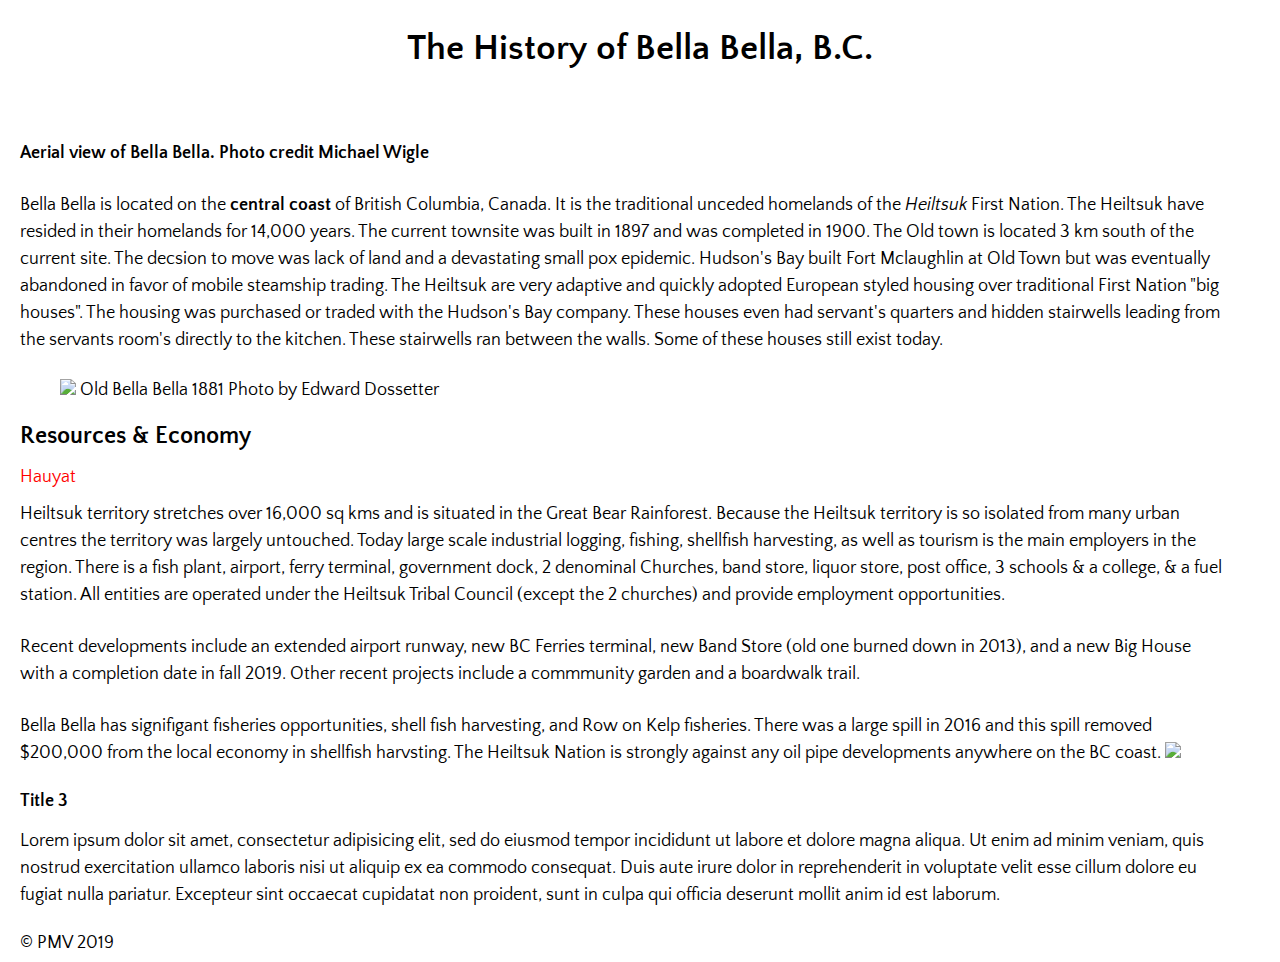
==== index.html @ 3f9d766c "Add files via upload" ====
<!DOCTYPE html>
<html lang="en">
<head>
  <title> Bella Bella, BC </title>
  <meta charset="uft-8">
  <link rel="stylesheet" href="style.css">
  <link href="https://fonts.googleapis.com/css?family=Quattrocento+Sans&display=swap" rel="stylesheet">
</head>
<body>
  <header>
    <h1> The History of Bella Bella, B.C. </h1>
    <img src="images/bellabella.jpg" alt "Bella Bella, BC">
    <h5> Aerial view of Bella Bella. Photo credit Michael Wigle </h5>

  </header>
  <section>
<p>Bella Bella is located on the <strong>central coast </strong> of British Columbia, Canada. It is the traditional unceded homelands of the <em>Heiltsuk</em> First Nation. The Heiltsuk have resided in their homelands for 14,000 years. The current townsite was built in 1897 and was completed in 1900. The Old town is located 3 km south of the current site. The decsion to move was lack of land and a devastating small pox epidemic. Hudson's Bay built Fort Mclaughlin at Old Town but was eventually abandoned in favor of mobile steamship trading. The Heiltsuk are very adaptive and quickly adopted European styled housing over traditional First Nation "big houses". The housing was purchased or traded with the Hudson's Bay company. These houses even had servant's quarters and hidden stairwells leading from the servants room's directly to the kitchen. These stairwells ran between the walls. Some of these houses still exist today.
  <figure>
  <img src="images/qlc.jpg">
  <figurecaption>Old Bella Bella 1881 Photo by Edward Dossetter </figurecaption></figure>
 </p>
  </section>
 <h2> Resources & Economy </h2>
 <a href="https://www.hauyat.ca/home.html"> Hauyat </a>
<p>
  Heiltsuk territory stretches over 16,000 sq kms and is situated in the Great Bear Rainforest. Because the Heiltsuk territory is so isolated from many urban centres the territory was largely untouched. Today large scale industrial logging, fishing, shellfish harvesting, as well as tourism is the main employers in the region. There is a fish plant, airport, ferry terminal, government dock, 2 denominal Churches, band store, liquor store, post office, 3 schools & a college, & a fuel station. All entities are operated under the Heiltsuk Tribal Council (except the 2 churches) and provide employment opportunities.
</p>
<p> Recent developments include an extended airport runway, new BC Ferries terminal, new Band Store (old one burned down in 2013), and a new Big House with a completion date in fall 2019. Other recent projects include a commmunity garden and a boardwalk trail. </p>

<p> Bella Bella has signifigant fisheries opportunities, shell fish harvesting, and Row on Kelp fisheries. There was a large spill in 2016 and this spill removed $200,000 from the local economy in shellfish harvsting. The Heiltsuk Nation is strongly against any oil pipe developments anywhere on the BC coast. <img src="images/nathanstewart.jpg">
<h3> Title 3 </h3>
 <p> Lorem ipsum dolor sit amet, consectetur adipisicing elit, sed do eiusmod tempor incididunt ut labore et dolore magna aliqua. Ut enim ad minim veniam, quis nostrud exercitation ullamco laboris nisi ut aliquip ex ea commodo consequat. Duis aute irure dolor in reprehenderit in voluptate velit esse cillum dolore eu fugiat nulla pariatur. Excepteur sint occaecat cupidatat non proident, sunt in culpa qui officia deserunt mollit anim id est laborum. </p>




    <section>
    </section>
    <footer> &copy PMV 2019
      </footer
</body>
</html>
---- style.css ----
/* Website Styles */

* {
  font-size: 100%;
}

body {
  background-color: white;
  color: black;
  font-family: 'Quattrocento Sans', sans-serif;
  font-size: 18px;
  margin: 10px 20px 10px;
  line-height: 1;
}

h1 {
  font-size: 36px;
}

h2 {
  font-size: 24px;
}

h3 {
  font-size: 18px;
}

h1 h2 h3 {
  font-weight: normal;
  font-style: italic;
  margin-bottom: 20px;
}

p {
  line-height: 1.5;
}

h1 {
  text-align: center;
}

a:link,
a:focus,
a:active {
  text-decoration: none;
  color:red;
}

a:hover {
  text-decoration: underline;
}

a:visited {
  color: black;
}

p {
  margin-top: 15px;
  margin-bottom: 25px;
  margin-right: 35px;
  margin-left: 0;
  }

h1 {
  margin: 30px 0;
}

{ */
 border: 1px solid red; */
}

h1 {
  border-bottom: 1px solid black:
}

header {
  border-bottom: 5px solid grey:
}
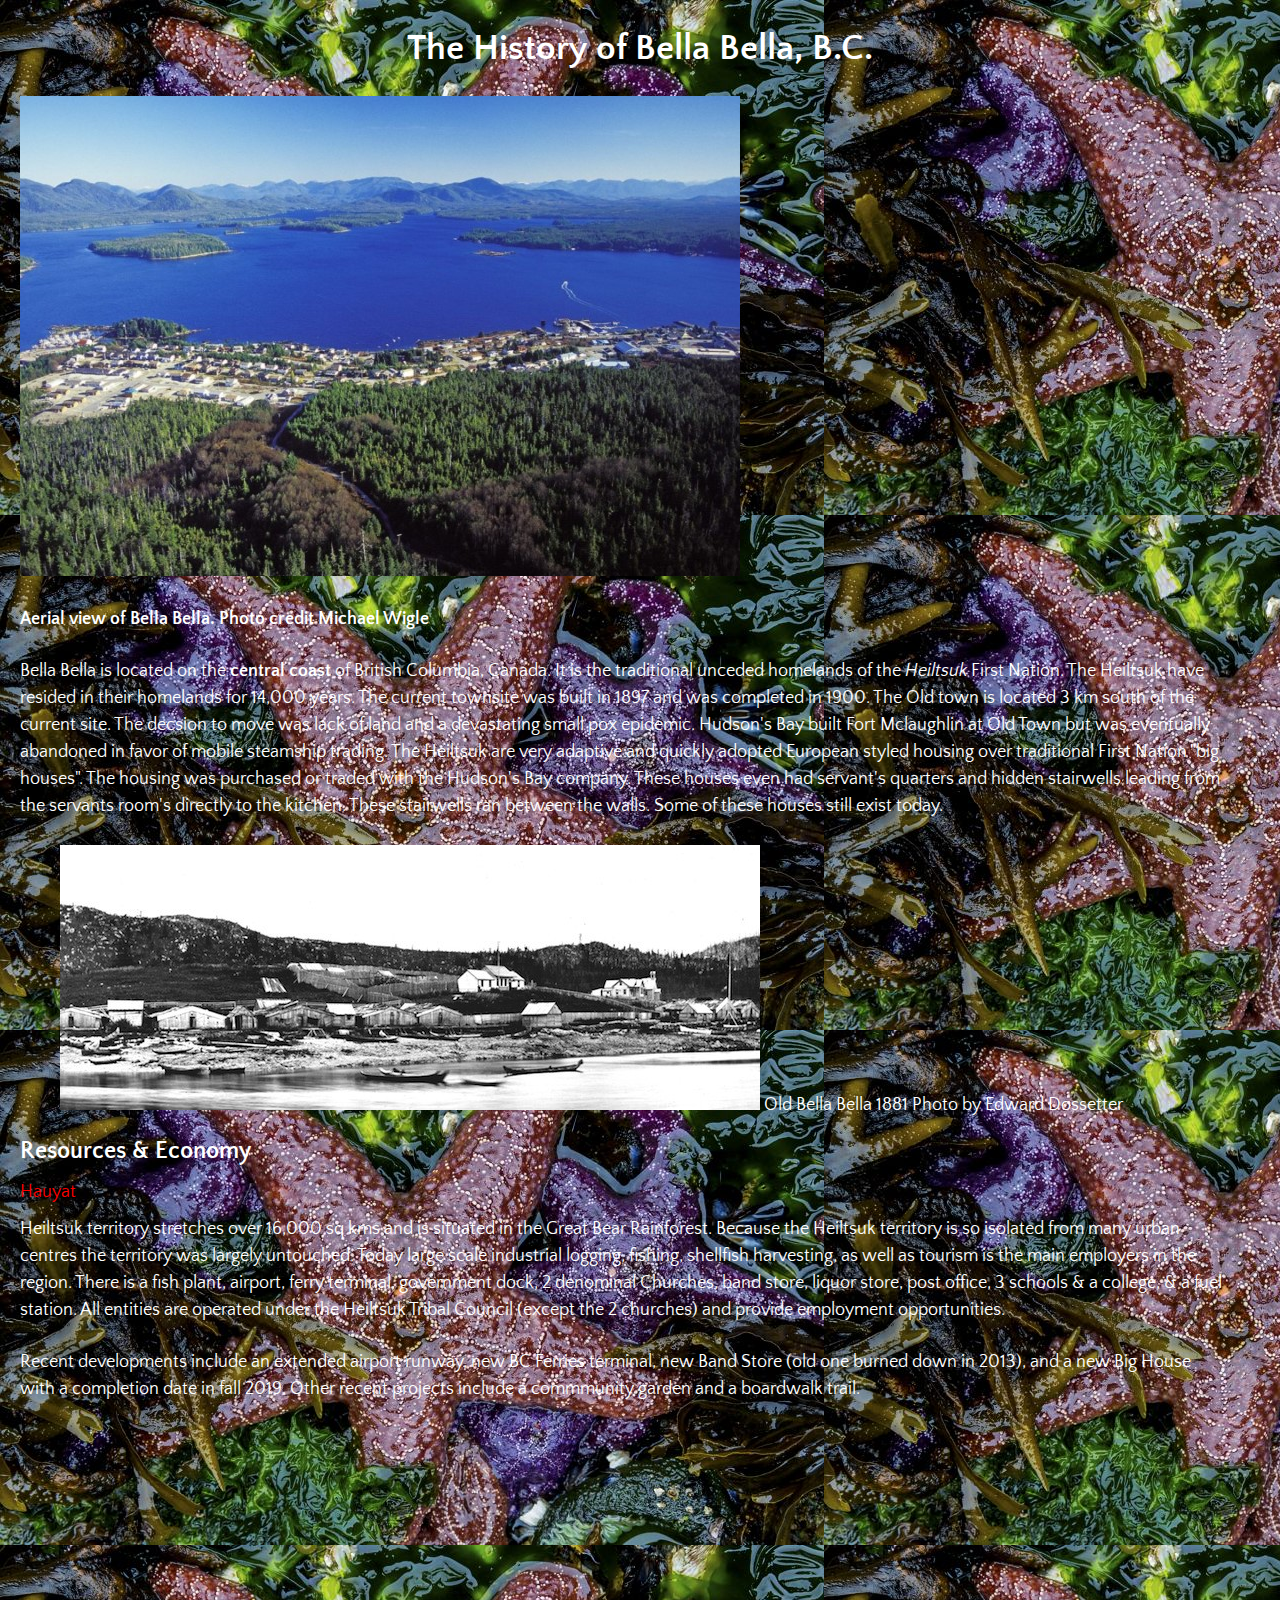
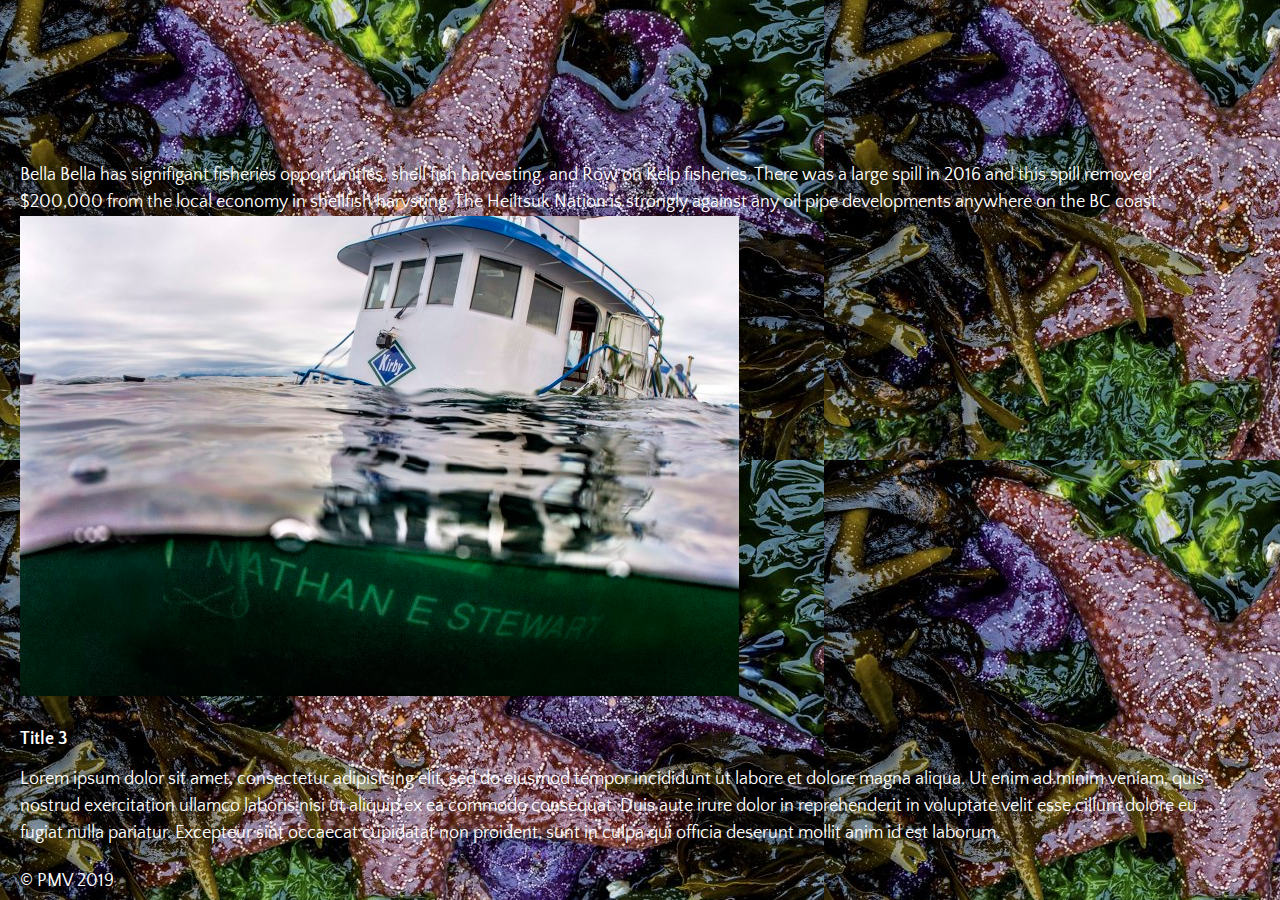
==== commit 4df88617: "Add files via upload" ====
--- a/index.html
+++ b/index.html
@@ -26,6 +26,7 @@
   Heiltsuk territory stretches over 16,000 sq kms and is situated in the Great Bear Rainforest. Because the Heiltsuk territory is so isolated from many urban centres the territory was largely untouched. Today large scale industrial logging, fishing, shellfish harvesting, as well as tourism is the main employers in the region. There is a fish plant, airport, ferry terminal, government dock, 2 denominal Churches, band store, liquor store, post office, 3 schools & a college, & a fuel station. All entities are operated under the Heiltsuk Tribal Council (except the 2 churches) and provide employment opportunities.
 </p>
 <p> Recent developments include an extended airport runway, new BC Ferries terminal, new Band Store (old one burned down in 2013), and a new Big House with a completion date in fall 2019. Other recent projects include a commmunity garden and a boardwalk trail. </p>
+<div> <iframe width="560" height="315" src="https://www.youtube.com/embed/jH8vxFxHGlI" frameborder="0" allow="accelerometer; autoplay; encrypted-media; gyroscope; picture-in-picture" allowfullscreen></iframe> </div>
 
 <p> Bella Bella has signifigant fisheries opportunities, shell fish harvesting, and Row on Kelp fisheries. There was a large spill in 2016 and this spill removed $200,000 from the local economy in shellfish harvsting. The Heiltsuk Nation is strongly against any oil pipe developments anywhere on the BC coast. <img src="images/nathanstewart.jpg">
 <h3> Title 3 </h3>
--- a/style.css
+++ b/style.css
@@ -6,11 +6,13 @@
 
 body {
   background-color: white;
-  color: black;
+  color: white;
   font-family: 'Quattrocento Sans', sans-serif;
   font-size: 18px;
   margin: 10px 20px 10px;
   line-height: 1;
+  background-image: url(images/ianm.jpg);
+  background-repeat: repeat;
 }
 
 h1 {
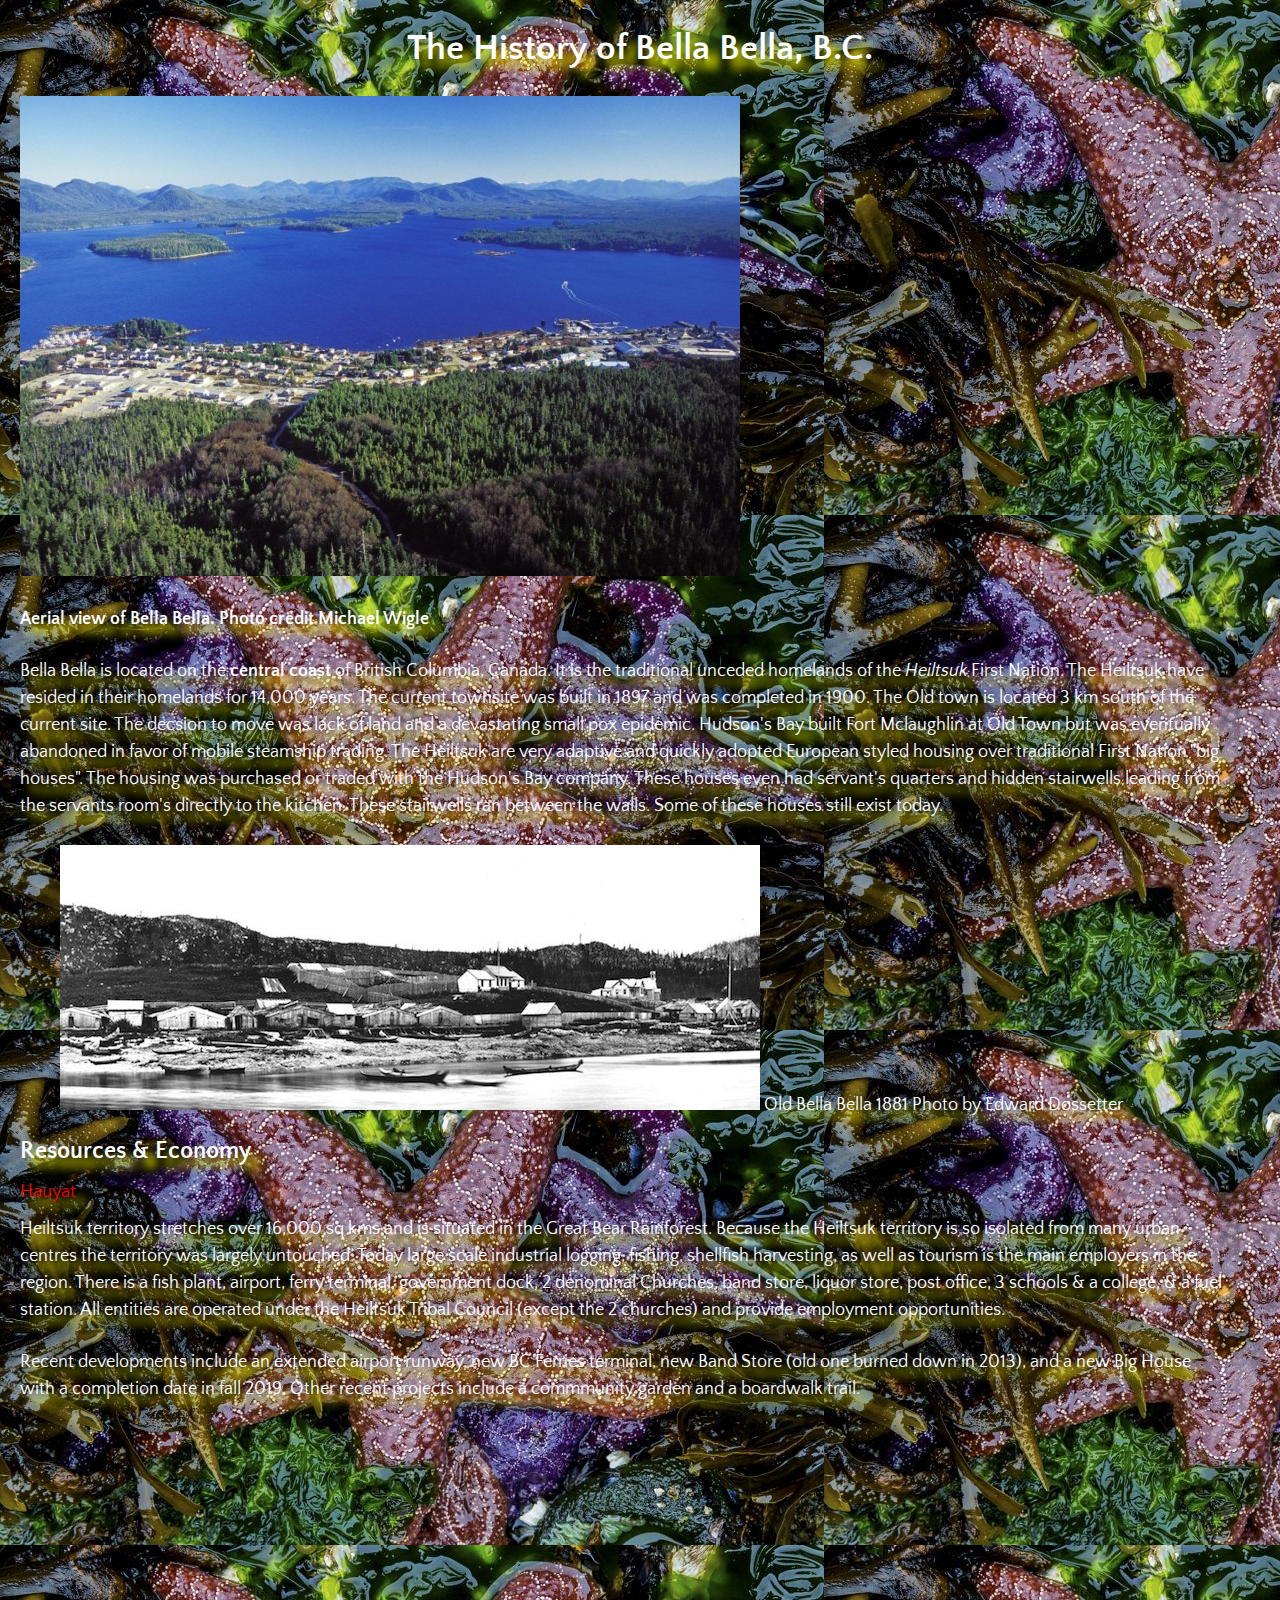
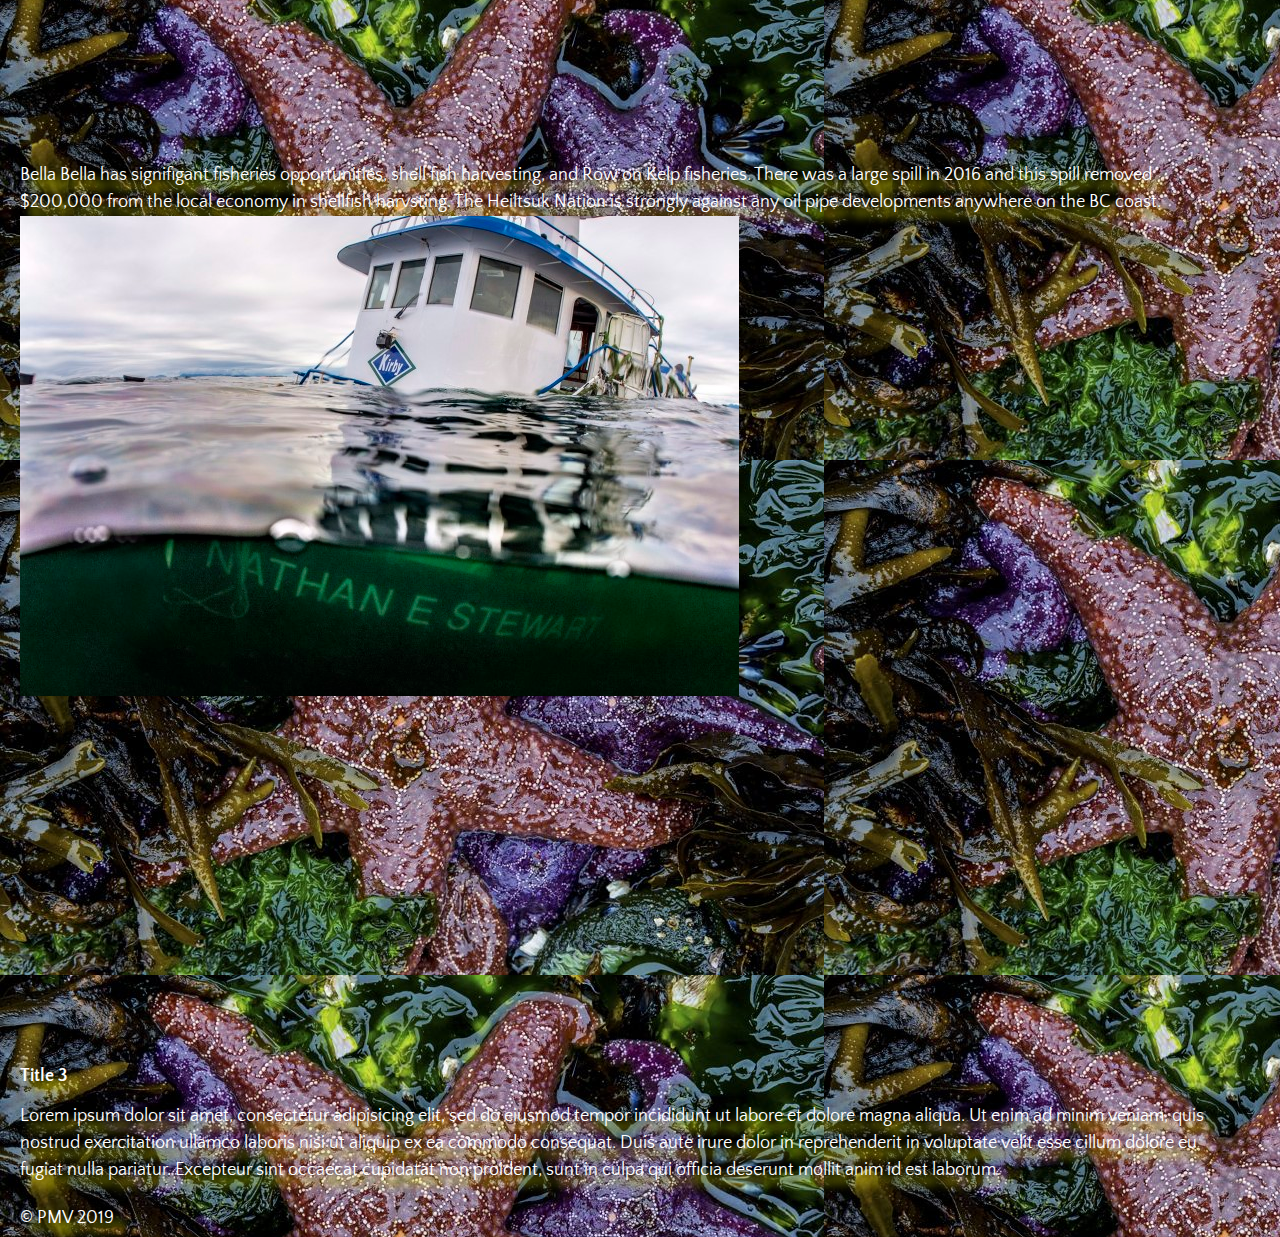
==== commit 8b3867b2: "Add files via upload" ====
--- a/index.html
+++ b/index.html
@@ -29,6 +29,7 @@
 <div> <iframe width="560" height="315" src="https://www.youtube.com/embed/jH8vxFxHGlI" frameborder="0" allow="accelerometer; autoplay; encrypted-media; gyroscope; picture-in-picture" allowfullscreen></iframe> </div>
 
 <p> Bella Bella has signifigant fisheries opportunities, shell fish harvesting, and Row on Kelp fisheries. There was a large spill in 2016 and this spill removed $200,000 from the local economy in shellfish harvsting. The Heiltsuk Nation is strongly against any oil pipe developments anywhere on the BC coast. <img src="images/nathanstewart.jpg">
+  <div> <iframe width="560" height="315" src="https://www.youtube.com/embed/H-m509d4HgE" frameborder="0" allow="accelerometer; autoplay; encrypted-media; gyroscope; picture-in-picture" allowfullscreen></iframe> </div>
 <h3> Title 3 </h3>
  <p> Lorem ipsum dolor sit amet, consectetur adipisicing elit, sed do eiusmod tempor incididunt ut labore et dolore magna aliqua. Ut enim ad minim veniam, quis nostrud exercitation ullamco laboris nisi ut aliquip ex ea commodo consequat. Duis aute irure dolor in reprehenderit in voluptate velit esse cillum dolore eu fugiat nulla pariatur. Excepteur sint occaecat cupidatat non proident, sunt in culpa qui officia deserunt mollit anim id est laborum. </p>
 
--- a/style.css
+++ b/style.css
@@ -8,6 +8,7 @@
   background-color: white;
   color: white;
   font-family: 'Quattrocento Sans', sans-serif;
+  text-shadow: 10px 10px 10px yellow;
   font-size: 18px;
   margin: 10px 20px 10px;
   line-height: 1;
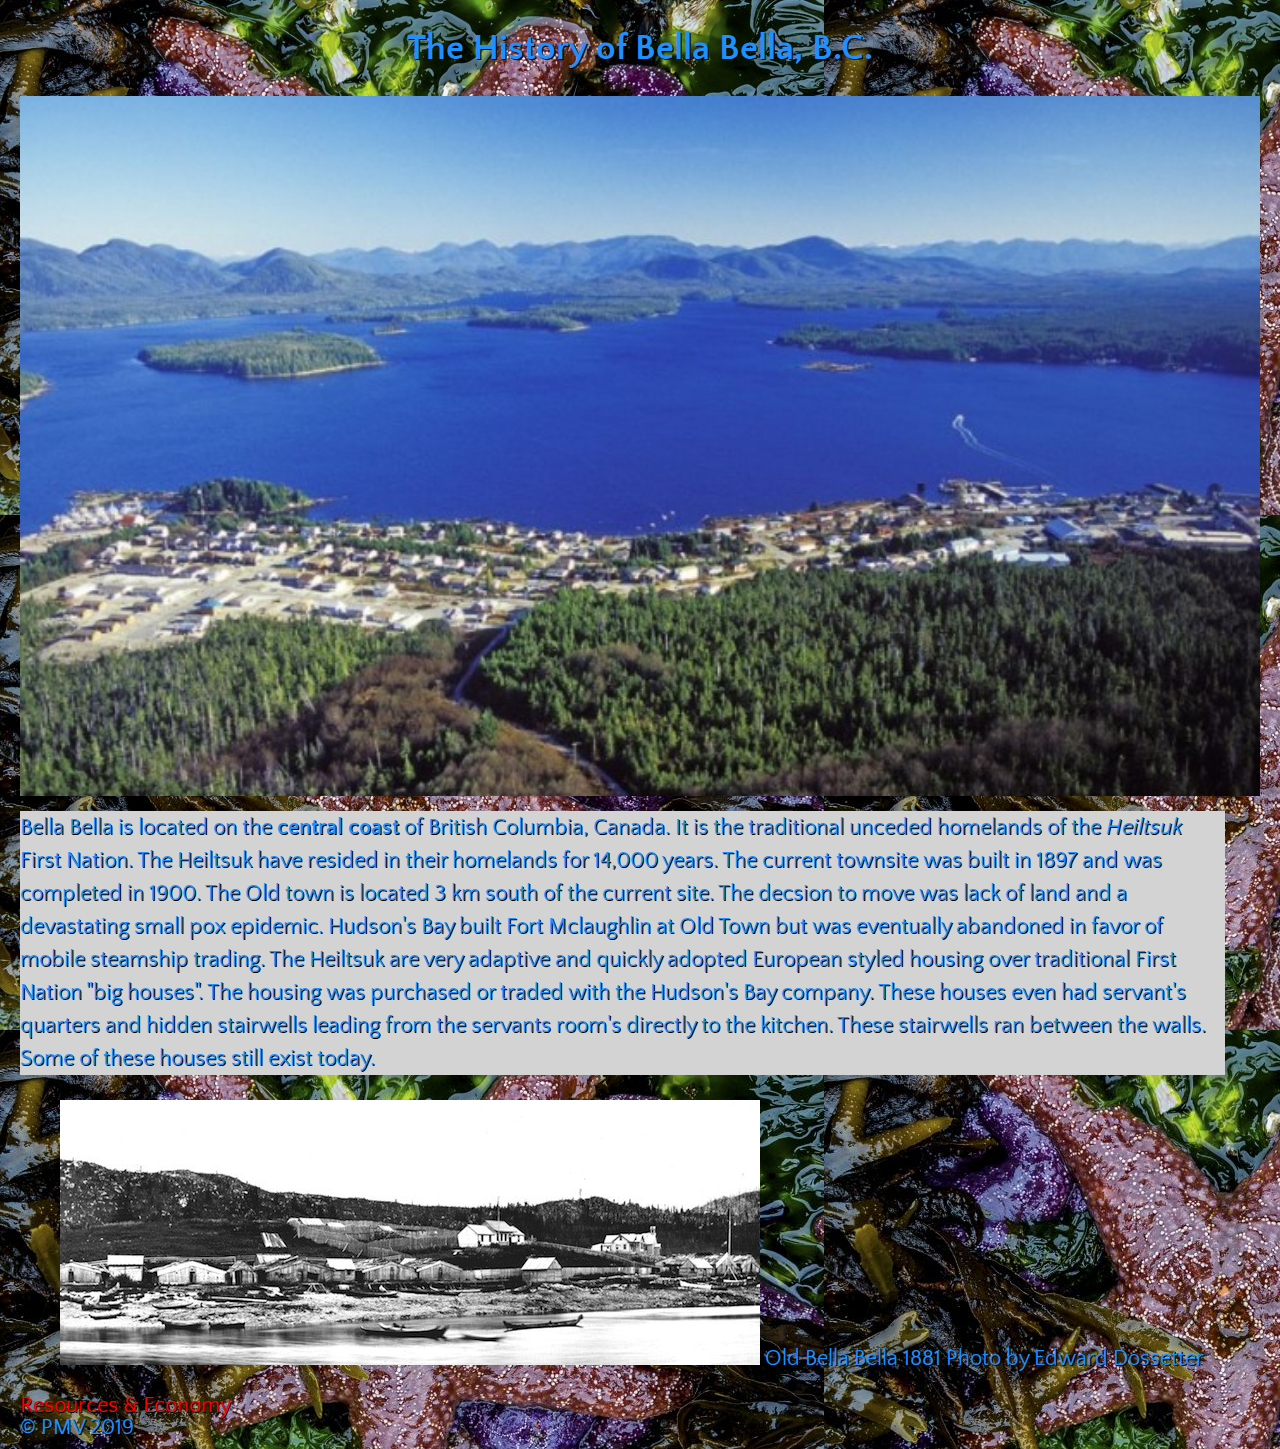
==== commit ea8e4a92: "Add files via upload" ====
--- a/index.html
+++ b/index.html
@@ -9,10 +9,15 @@
 <body>
   <header>
     <h1> The History of Bella Bella, B.C. </h1>
-    <img src="images/bellabella.jpg" alt "Bella Bella, BC">
-    <h5> Aerial view of Bella Bella. Photo credit Michael Wigle </h5>
+<!--    <img src="images/bellabella.jpg" alt "Bella Bella, BC">
+    <h5> Aerial view of Bella Bella. Photo credit Michael Wigle </h5><-->
 
   </header>
+  <div class="banner">
+<section>
+</section>
+
+  </div>
   <section>
 <p>Bella Bella is located on the <strong>central coast </strong> of British Columbia, Canada. It is the traditional unceded homelands of the <em>Heiltsuk</em> First Nation. The Heiltsuk have resided in their homelands for 14,000 years. The current townsite was built in 1897 and was completed in 1900. The Old town is located 3 km south of the current site. The decsion to move was lack of land and a devastating small pox epidemic. Hudson's Bay built Fort Mclaughlin at Old Town but was eventually abandoned in favor of mobile steamship trading. The Heiltsuk are very adaptive and quickly adopted European styled housing over traditional First Nation "big houses". The housing was purchased or traded with the Hudson's Bay company. These houses even had servant's quarters and hidden stairwells leading from the servants room's directly to the kitchen. These stairwells ran between the walls. Some of these houses still exist today.
   <figure>
@@ -20,18 +25,7 @@
   <figurecaption>Old Bella Bella 1881 Photo by Edward Dossetter </figurecaption></figure>
  </p>
   </section>
- <h2> Resources & Economy </h2>
- <a href="https://www.hauyat.ca/home.html"> Hauyat </a>
-<p>
-  Heiltsuk territory stretches over 16,000 sq kms and is situated in the Great Bear Rainforest. Because the Heiltsuk territory is so isolated from many urban centres the territory was largely untouched. Today large scale industrial logging, fishing, shellfish harvesting, as well as tourism is the main employers in the region. There is a fish plant, airport, ferry terminal, government dock, 2 denominal Churches, band store, liquor store, post office, 3 schools & a college, & a fuel station. All entities are operated under the Heiltsuk Tribal Council (except the 2 churches) and provide employment opportunities.
-</p>
-<p> Recent developments include an extended airport runway, new BC Ferries terminal, new Band Store (old one burned down in 2013), and a new Big House with a completion date in fall 2019. Other recent projects include a commmunity garden and a boardwalk trail. </p>
-<div> <iframe width="560" height="315" src="https://www.youtube.com/embed/jH8vxFxHGlI" frameborder="0" allow="accelerometer; autoplay; encrypted-media; gyroscope; picture-in-picture" allowfullscreen></iframe> </div>
-
-<p> Bella Bella has signifigant fisheries opportunities, shell fish harvesting, and Row on Kelp fisheries. There was a large spill in 2016 and this spill removed $200,000 from the local economy in shellfish harvsting. The Heiltsuk Nation is strongly against any oil pipe developments anywhere on the BC coast. <img src="images/nathanstewart.jpg">
-  <div> <iframe width="560" height="315" src="https://www.youtube.com/embed/H-m509d4HgE" frameborder="0" allow="accelerometer; autoplay; encrypted-media; gyroscope; picture-in-picture" allowfullscreen></iframe> </div>
-<h3> Title 3 </h3>
- <p> Lorem ipsum dolor sit amet, consectetur adipisicing elit, sed do eiusmod tempor incididunt ut labore et dolore magna aliqua. Ut enim ad minim veniam, quis nostrud exercitation ullamco laboris nisi ut aliquip ex ea commodo consequat. Duis aute irure dolor in reprehenderit in voluptate velit esse cillum dolore eu fugiat nulla pariatur. Excepteur sint occaecat cupidatat non proident, sunt in culpa qui officia deserunt mollit anim id est laborum. </p>
+<a href="resources.html"> Resources & Economy </a>
 
 
 
--- a/style.css
+++ b/style.css
@@ -6,10 +6,10 @@
 
 body {
   background-color: white;
-  color: white;
+  color: DodgerBlue;
   font-family: 'Quattrocento Sans', sans-serif;
-  text-shadow: 10px 10px 10px yellow;
-  font-size: 18px;
+  font-size: 22px;
+  text-shadow: 1px 1px 0 black;  text-outline: blue;
   margin: 10px 20px 10px;
   line-height: 1;
   background-image: url(images/ianm.jpg);
@@ -54,7 +54,7 @@
 }
 
 a:visited {
-  color: black;
+  color: white;
 }
 
 p {
@@ -62,6 +62,7 @@
   margin-bottom: 25px;
   margin-right: 35px;
   margin-left: 0;
+  background: LightGrey;
   }
 
 h1 {
@@ -79,3 +80,16 @@
 header {
   border-bottom: 5px solid grey:
 }
+
+.banner {
+   height: 700px;
+   background-image: url(images/bellabella.jpg);
+   background-size: cover;
+   background-position: ;
+   max-width: device-width;
+}
+
+ul {
+  background: LightGrey;
+  width: 250px;
+}
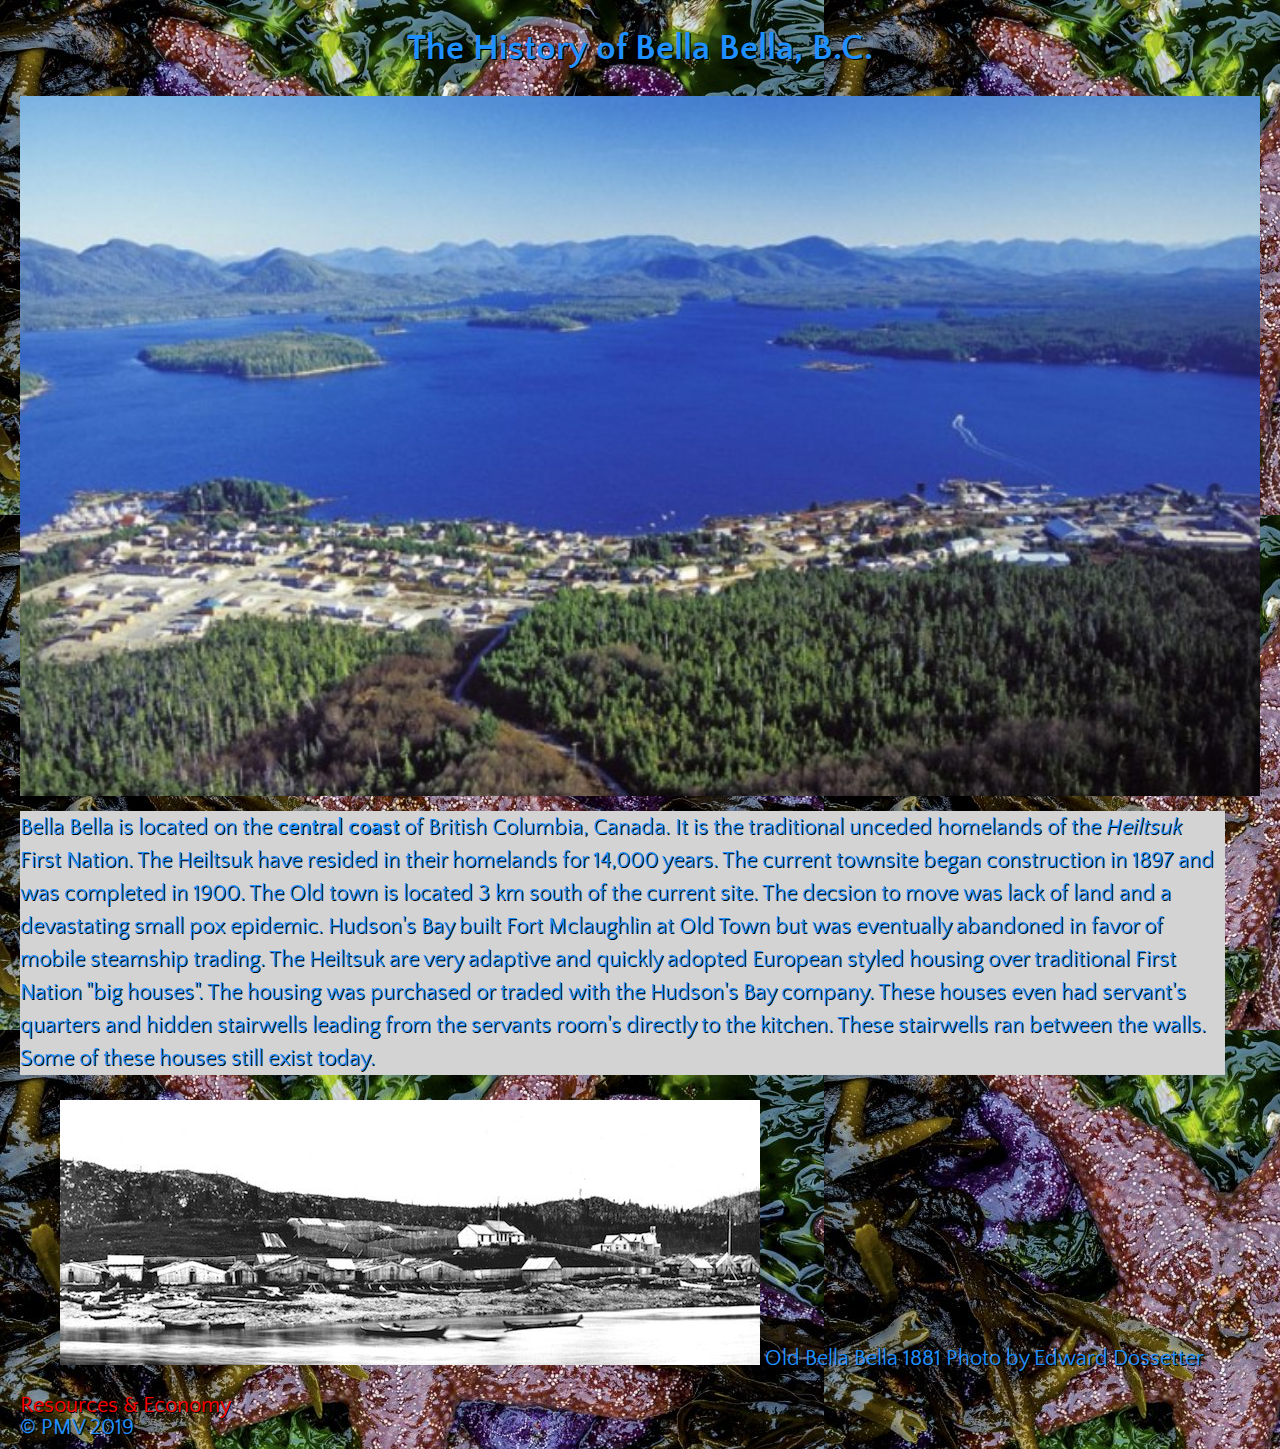
==== commit d3f5b817: "Add files via upload" ====
--- a/index.html
+++ b/index.html
@@ -19,7 +19,7 @@
 
   </div>
   <section>
-<p>Bella Bella is located on the <strong>central coast </strong> of British Columbia, Canada. It is the traditional unceded homelands of the <em>Heiltsuk</em> First Nation. The Heiltsuk have resided in their homelands for 14,000 years. The current townsite was built in 1897 and was completed in 1900. The Old town is located 3 km south of the current site. The decsion to move was lack of land and a devastating small pox epidemic. Hudson's Bay built Fort Mclaughlin at Old Town but was eventually abandoned in favor of mobile steamship trading. The Heiltsuk are very adaptive and quickly adopted European styled housing over traditional First Nation "big houses". The housing was purchased or traded with the Hudson's Bay company. These houses even had servant's quarters and hidden stairwells leading from the servants room's directly to the kitchen. These stairwells ran between the walls. Some of these houses still exist today.
+<p>Bella Bella is located on the <strong>central coast </strong> of British Columbia, Canada. It is the traditional unceded homelands of the <em>Heiltsuk</em> First Nation. The Heiltsuk have resided in their homelands for 14,000 years. The current townsite began construction in 1897 and was completed in 1900. The Old town is located 3 km south of the current site. The decsion to move was lack of land and a devastating small pox epidemic. Hudson's Bay built Fort Mclaughlin at Old Town but was eventually abandoned in favor of mobile steamship trading. The Heiltsuk are very adaptive and quickly adopted European styled housing over traditional First Nation "big houses". The housing was purchased or traded with the Hudson's Bay company. These houses even had servant's quarters and hidden stairwells leading from the servants room's directly to the kitchen. These stairwells ran between the walls. Some of these houses still exist today.
   <figure>
   <img src="images/qlc.jpg">
   <figurecaption>Old Bella Bella 1881 Photo by Edward Dossetter </figurecaption></figure>
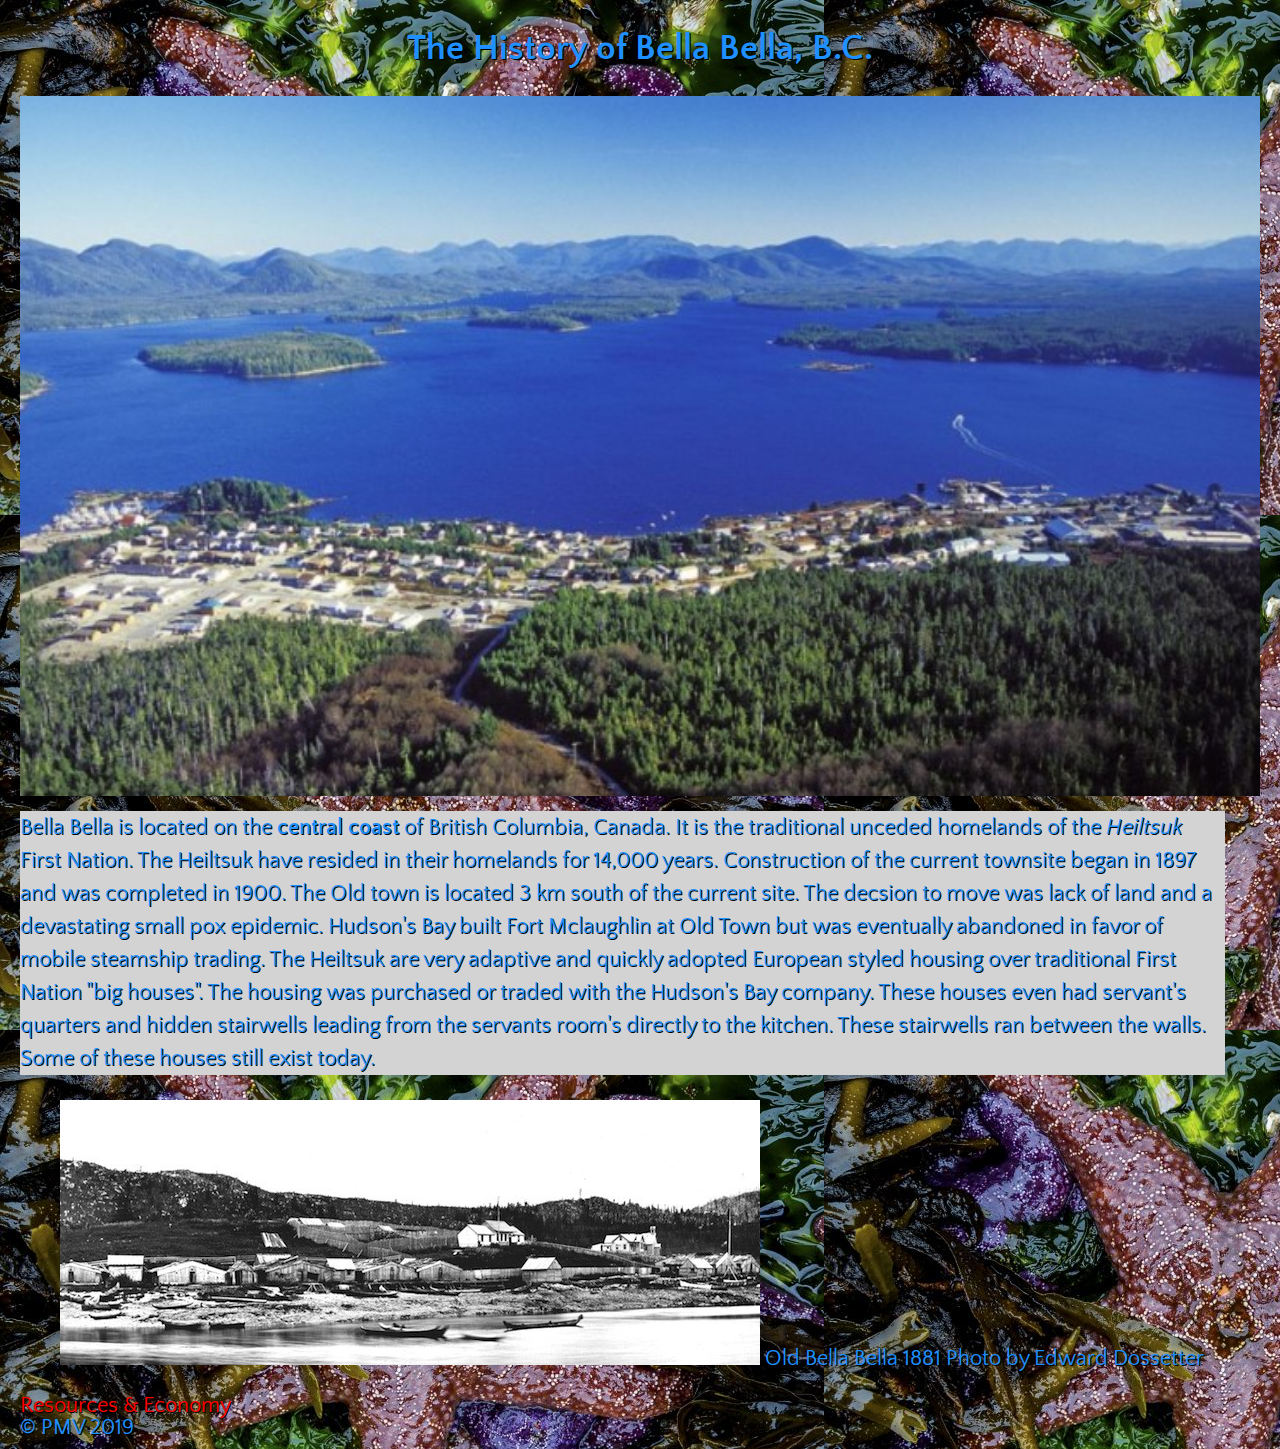
==== commit e5013638: "Add files via upload" ====
--- a/index.html
+++ b/index.html
@@ -19,17 +19,13 @@
 
   </div>
   <section>
-<p>Bella Bella is located on the <strong>central coast </strong> of British Columbia, Canada. It is the traditional unceded homelands of the <em>Heiltsuk</em> First Nation. The Heiltsuk have resided in their homelands for 14,000 years. The current townsite began construction in 1897 and was completed in 1900. The Old town is located 3 km south of the current site. The decsion to move was lack of land and a devastating small pox epidemic. Hudson's Bay built Fort Mclaughlin at Old Town but was eventually abandoned in favor of mobile steamship trading. The Heiltsuk are very adaptive and quickly adopted European styled housing over traditional First Nation "big houses". The housing was purchased or traded with the Hudson's Bay company. These houses even had servant's quarters and hidden stairwells leading from the servants room's directly to the kitchen. These stairwells ran between the walls. Some of these houses still exist today.
+<p>Bella Bella is located on the <strong>central coast </strong> of British Columbia, Canada. It is the traditional unceded homelands of the <em>Heiltsuk</em> First Nation. The Heiltsuk have resided in their homelands for 14,000 years. Construction of the current townsite began in 1897 and was completed in 1900. The Old town is located 3 km south of the current site. The decsion to move was lack of land and a devastating small pox epidemic. Hudson's Bay built Fort Mclaughlin at Old Town but was eventually abandoned in favor of mobile steamship trading. The Heiltsuk are very adaptive and quickly adopted European styled housing over traditional First Nation "big houses". The housing was purchased or traded with the Hudson's Bay company. These houses even had servant's quarters and hidden stairwells leading from the servants room's directly to the kitchen. These stairwells ran between the walls. Some of these houses still exist today.
   <figure>
   <img src="images/qlc.jpg">
   <figurecaption>Old Bella Bella 1881 Photo by Edward Dossetter </figurecaption></figure>
  </p>
   </section>
 <a href="resources.html"> Resources & Economy </a>
-
-
-
-
     <section>
     </section>
     <footer> &copy PMV 2019
